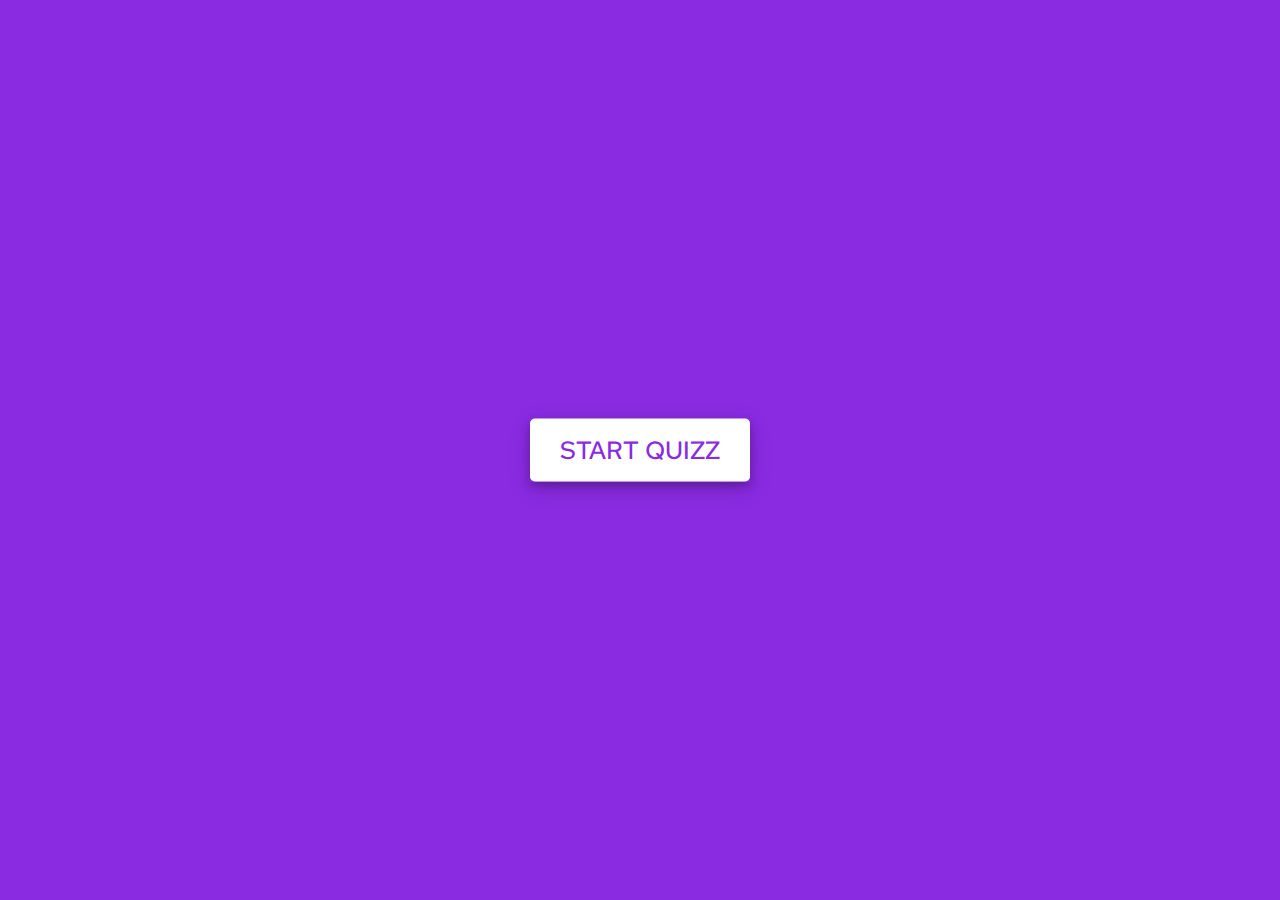
==== index.html @ 17cda279 "Version #1 - 45%" ====
<!DOCTYPE html>
<html lang="en">
<head>
    <meta charset="UTF-8">
    <meta name="viewport" content="width=device-width, initial-scale=1.0">
    <title>Fun Quizz - Are you a TRUE Cinephile?</title>
    <link rel="stylesheet" href="https://cdnjs.cloudflare.com/ajax/libs/font-awesome/5.15.3/css/all.min.css">
    <link rel="stylesheet" href="style.css">
</head>
<body>
    <!--START QUIZZ BUTTON-->
    <div class="start_btn"><button> START QUIZZ</button></div>
    <!--RULES BOX-->
    <div class="info_box">
        <div class="info-title"><span>Rules of the Quizz:</span></div>
        <div class="info-list">
            <div class="info">1. You will have only <span>15 seconds</span> per each question.</div>
            <div class="info">2. Rule...</div>
            <div class="info">3. Rule...</div>
            <div class="info">4. Rule...</div>
            <div class="info">5. Rule...</div>
        </div>
        <div class="buttons">
            <button class="quit"> Exit Quizz</button>
            <button class="restart"> Continue</button>
        </div>
    </div>

    <!--QUIZZ BOX-->
    <div class="quiz_box">
        <header>
            <div class="title">Unique Cinephile Quizz</div>
            <div class="timer">
                <div class="time_left_txt">Time Left</div>
                <div class="timer_sec">15</div>
            </div>
            <div class="time_line"></div>
        </header>
        <section>
            <div class="que_text">
                <!--INSERT PART OF JAVASCRIPT: QUESTIONS-->
            </div>
            <div class="option_list">
                <!--INSERT PART OF JAVASCRIPT: OPTIONS-->
            </div>
        </section>
        <!--FOOTER QUIZZ BOX-->
        <footer>
            <div class="total_que">
                <!--INSERT PART OF JAVASCRIPT: QUESTIOS COUNT NUMBER-->
            </div>
            <button class="next_btn"> Next Question</button>
        </footer>
    </div>

    <!--RESULTS BOX-->
    <div class="result_box">
        <div class="result_box">
            <div class="icon">
                <i class="fas fa-crown"></i>
            </div>
        <div class="complete_text"> You have finished the Cinephile Quizz!</div>
        <div class="score_text">
            <!--INSERT PART OF JAVASCRIPT: SCORE RESULT-->
        </div>
        <!--BUTTONS-->
        <div class="buttons">
            <button class="restart">Replay Quizz</button>
            <button class="quit">Quit Quizz</button>
        </div>
    </div>

</body>
</html>
---- style.css ----
/*IMPORTED GOOGLE FONT*/
@import url('https://fonts.googleapis.com/css2?family=Red+Hat+Text:ital,wght@0,300..700;1,300..700&display=swap');

*{
    margin: 0;
    padding: 0;
    box-sizing: border-box;
    font-family: "Red Hat Text";
}

body{
    background-color: blueviolet;
}

/*WHEN SELECTED (LIKE TO COPY)*/
::selection{
    color: white;
    background-color: rgb(72, 0, 121);
}

/*START BUTTON*/
.start_btn, 
.info_box,
.quiz_box,
.result_box {
    position: absolute;
    top: 50%;
    left: 50%;
    transform: translate(-50%, -50%);
    box-shadow: 0 4px 8px 0 rgba(0, 0, 0, 0.2), 
                0 6px 20px 0 rgba(0, 0, 0, 0.19);
}

.info_box.activeInfo,
.quiz_box.activeQuiz,
.result_box.activeResult{
    opacity: 1;
    z-index: 5;
    pointer-events: auto;
    transform: translate(-50%, -50%) scale(1);
}

.start_btn button{
    font-size: 25px;
    font-weight: 500;
    color: blueviolet;
    padding: 15px 30px;
    outline: none;
    border: none;
    border-radius: 5px;
    background: #fff;
    cursor: pointer;
}

/*INFO BOX*/

.info_box{
    width: 540px;
    background: #fff;
    border-radius: 5px;
    transform: translate(-50%, -50%) scale(0.9);
    opacity: 0;
    pointer-events: none;
    transition: all 0.3s ease;
}

.info_box .info-title{
    height: 60px;
    width: 100%;
    border-bottom: 1px solid lightgrey;
    display: flex;
    align-items: center;
    padding: 0 30px;
    border-radius: 5px 5px 0 0;
    font-size: 20px;
    font-weight: 600;
}

.info_box .info-list{
    padding: 15px 30px;
}

.info_box .info-list .info{
    margin: 5px 0;
    font-size: 17px;
}

.info_box .info-list .info span{
    font-weight: 600;
    color: #007bff;
}

.info_box .buttons{
    height: 60px;
    display: flex;
    align-items: center;
    justify-content: flex-end;
    padding: 0 30px;
    border-top: 1px solid lightgrey;
}

.info_box .buttons button{
    margin: 0 5px;
    height: 40px;
    width: 100px;
    font-size: 16px;
    font-weight: 500;
    cursor: pointer;
    border: none;
    outline: none;
    border-radius: 5px;
    border: 1px solid #ffffff;
    transition: all 0.3s ease;
}

/*QUIZZ MAIN BOX*/
.quiz_box{
    width: 550px;
    background: #fff;
    border-radius: 5px;
    transform: translate(-50%, -50%) scale(0.9);
    opacity: 0;
    pointer-events: none;
    transition: all 0.3s ease;
}

.quiz_box header{
    position: relative;
    z-index: 2;
    height: 70px;
    padding: 0 30px;
    background: #fff;
    border-radius: 5px 5px 0 0;
    display: flex;
    align-items: center;
    justify-content: space-between;
    box-shadow: 0px 3px 5px 1px rgba(0,0,0,0.1);
}

.quiz_box header .title{
    font-size: 20px;
    font-weight: 600;
}

.quiz_box header .timer{
    color: #004085;
    background: #cce5ff;
    border: 1px solid #b8daff;
    height: 45px;
    padding: 0 8px;
    border-radius: 5px;
    display: flex;
    align-items: center;
    justify-content: space-between;
    width: 145px;
}

.quiz_box header .timer .time_left_txt{
    font-weight: 400;
    font-size: 17px;
    user-select: none;
}

.quiz_box header .timer .timer_sec{
    font-size: 18px;
    font-weight: 500;
    height: 30px;
    width: 45px;
    color: #fff;
    border-radius: 5px;
    line-height: 30px;
    text-align: center;
    background: #343a40;
    border: 1px solid #343a40;
    user-select: none;
}

.quiz_box header .time_line{
    position: absolute;
    bottom: 0px;
    left: 0px;
    height: 3px;
    background: #993494;
}

/**SECTION*/

section{
    padding: 25px 30px 20px 30px;
    background: blueviolet;
}

section .que_text{
    font-size: 25px;
    font-weight: 600;
}

section .option_list{
    padding: 20px 0px;
    display: block;   
}

section .option_list .option{
    background: aliceblue;
    border: 1px solid #84c5fe;
    border-radius: 5px;
    padding: 8px 15px;
    font-size: 17px;
    margin-bottom: 15px;
    cursor: pointer;
    transition: all 0.3s ease;
    display: flex;
    align-items: center;
    justify-content: space-between;
}

section .option_list .option:last-child{
    margin-bottom: 0px;
}

section .option_list .option:hover{
    color: #004085;
    background: #cce5ff;
    border: 1px solid #b8daff;
}

section .option_list .option.correct{
    color: #155724;
    background: #d4edda;
    border: 1px solid #c3e6cb;
}

section .option_list .option.incorrect{
    color: #721c24;
    background: #f8d7da;
    border: 1px solid #f5c6cb;
}

section .option_list .option.disabled{
    pointer-events: none;
}

section .option_list .option .icon{
    height: 26px;
    width: 26px;
    border: 2px solid transparent;
    border-radius: 50%;
    text-align: center;
    font-size: 13px;
    pointer-events: none;
    transition: all 0.3s ease;
    line-height: 24px;
}

/*OPTION LIST*/
.option_list .option .icon.tick{
    color: #23903c;
    border-color: #23903c;
    background: #d4edda;
}

.option_list .option .icon.cross{
    color: #a42834;
    background: #f8d7da;
    border-color: #a42834;
}

/*FOOTER*/
footer{
    height: 60px;
    padding: 0 30px;
    display: flex;
    align-items: center;
    justify-content: space-between;
    border-top: 1px solid lightgrey;
}

footer .total_que span{
    display: flex;
    user-select: none;
}

footer .total_que span p{
    font-weight: 500;
    padding: 0 5px;
}

footer .total_que span p:first-child{
    padding-left: 0px;
}

footer button{
    height: 40px;
    padding: 0 13px;
    font-size: 18px;
    font-weight: 400;
    cursor: pointer;
    border: none;
    outline: none;
    color: #fff;
    border-radius: 5px;
    background: #007bff;
    border: 1px solid #007bff;
    line-height: 10px;
    opacity: 0;
    pointer-events: none;
    transform: scale(0.95);
    transition: all 0.3s ease;
}

footer button:hover{
    background: #0263ca;
}

footer button.show{
    opacity: 1;
    pointer-events: auto;
    transform: scale(1);
}

/*RESULT BOX*/
.result_box{
    background: #fff;
    border-radius: 5px;
    display: flex;
    padding: 25px 30px;
    width: 450px;
    align-items: center;
    flex-direction: column;
    justify-content: center;
    transform: translate(-50%, -50%) scale(0.9);
    opacity: 0;
    pointer-events: none;
    transition: all 0.3s ease;
}

.result_box .icon{
    font-size: 100px;
    color: #007bff;
    margin-bottom: 10px;
}

.result_box .complete_text{
    font-size: 20px;
    font-weight: 500;
}

.result_box .score_text span{
    display: flex;
    margin: 10px 0;
    font-size: 18px;
    font-weight: 500;
}

.result_box .score_text span p{
    padding: 0 4px;
    font-weight: 600;
}

.result_box .buttons{
    display: flex;
    margin: 20px 0;
}

.result_box .buttons button{
    margin: 0 10px;
    height: 45px;
    padding: 0 20px;
    font-size: 18px;
    font-weight: 500;
    cursor: pointer;
    border: none;
    outline: none;
    border-radius: 5px;
    border: 1px solid #007bff;
    transition: all 0.3s ease;
}

/*BUTTONS*/
.buttons button.restart{
    color: #fff;
    background: #007bff;
}

.buttons button.restart:hover{
    background: #0263ca;
}

.buttons button.quit{
    color: #007bff;
    background: #fff;
}

.buttons button.quit:hover{
    color: #fff;
    background: #007bff;
}
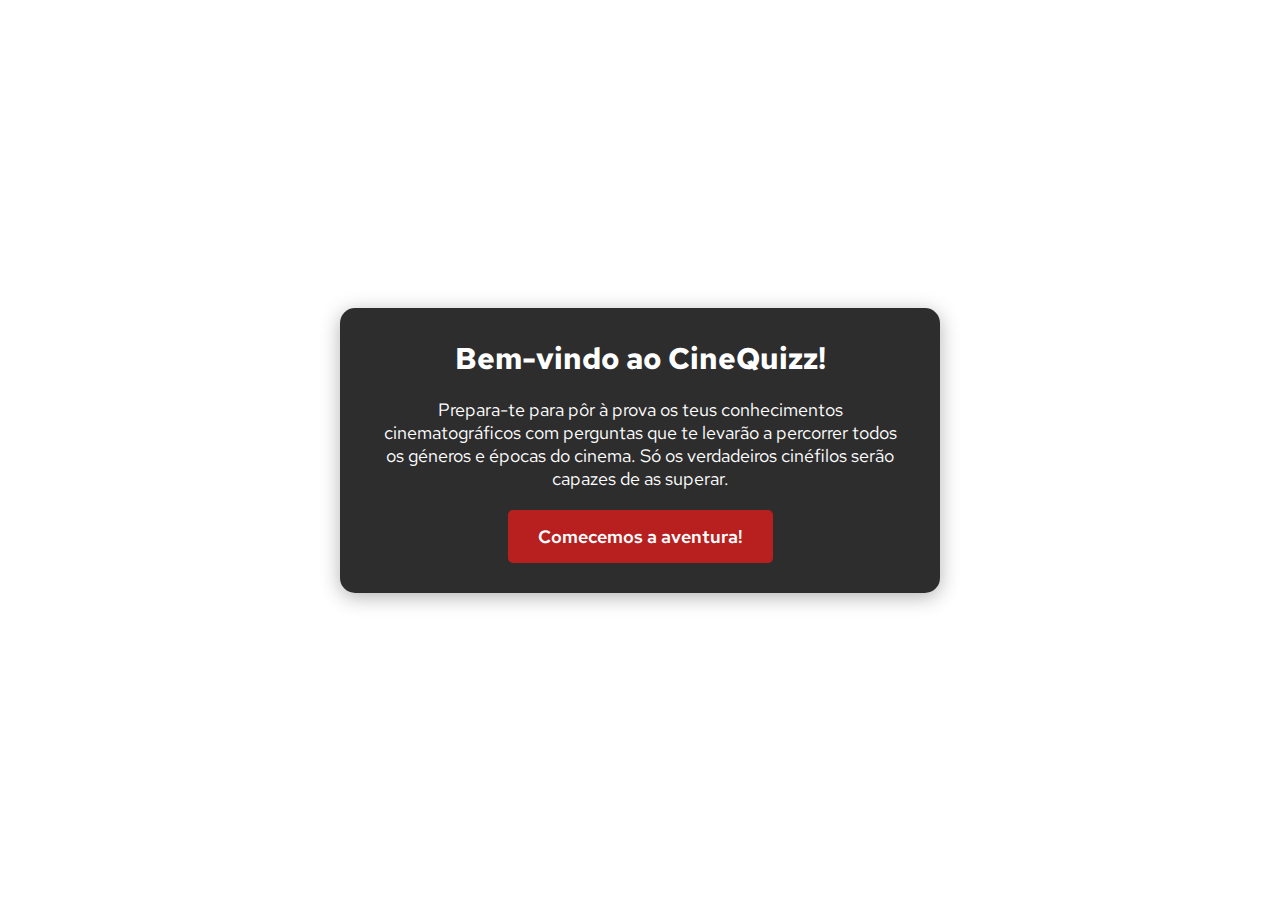
==== commit c853268a: "Version #10 - 90%" ====
--- a/index.html
+++ b/index.html
@@ -1,74 +1,23 @@
 <!DOCTYPE html>
-<html lang="en">
+<html lang="pt">
 <head>
     <meta charset="UTF-8">
     <meta name="viewport" content="width=device-width, initial-scale=1.0">
-    <title>Fun Quizz - Are you a TRUE Cinephile?</title>
-    <link rel="stylesheet" href="https://cdnjs.cloudflare.com/ajax/libs/font-awesome/5.15.3/css/all.min.css">
-    <link rel="stylesheet" href="style.css">
+    <title>CineQuizz - És um verdadeiro cinéfilo?</title>
+    <link rel="stylesheet" href="style2.css">
+    <link rel="icon" href="images/logo.png" type="image/png">
 </head>
 <body>
-    <!--START QUIZZ BUTTON-->
-    <div class="start_btn"><button> START QUIZZ</button></div>
-    <!--RULES BOX-->
-    <div class="info_box">
-        <div class="info-title"><span>Rules of the Quizz:</span></div>
-        <div class="info-list">
-            <div class="info">1. You will have only <span>15 seconds</span> per each question.</div>
-            <div class="info">2. Rule...</div>
-            <div class="info">3. Rule...</div>
-            <div class="info">4. Rule...</div>
-            <div class="info">5. Rule...</div>
-        </div>
-        <div class="buttons">
-            <button class="quit"> Exit Quizz</button>
-            <button class="restart"> Continue</button>
-        </div>
-    </div>
 
-    <!--QUIZZ BOX-->
-    <div class="quiz_box">
-        <header>
-            <div class="title">Unique Cinephile Quizz</div>
-            <div class="timer">
-                <div class="time_left_txt">Time Left</div>
-                <div class="timer_sec">15</div>
-            </div>
-            <div class="time_line"></div>
-        </header>
-        <section>
-            <div class="que_text">
-                <!--INSERT PART OF JAVASCRIPT: QUESTIONS-->
-            </div>
-            <div class="option_list">
-                <!--INSERT PART OF JAVASCRIPT: OPTIONS-->
-            </div>
-        </section>
-        <!--FOOTER QUIZZ BOX-->
-        <footer>
-            <div class="total_que">
-                <!--INSERT PART OF JAVASCRIPT: QUESTIOS COUNT NUMBER-->
-            </div>
-            <button class="next_btn"> Next Question</button>
-        </footer>
-    </div>
-
-    <!--RESULTS BOX-->
-    <div class="result_box">
-        <div class="result_box">
-            <div class="icon">
-                <i class="fas fa-crown"></i>
-            </div>
-        <div class="complete_text"> You have finished the Cinephile Quizz!</div>
-        <div class="score_text">
-            <!--INSERT PART OF JAVASCRIPT: SCORE RESULT-->
-        </div>
-        <!--BUTTONS-->
-        <div class="buttons">
-            <button class="restart">Replay Quizz</button>
-            <button class="quit">Quit Quizz</button>
-        </div>
+    <video autoplay muted loop id="background-video">
+        <source src="images/video_bg.mp4" type="video/mp4">
+    </video>
+    
+    <div class="container">
+        <header>Bem-vindo ao CineQuizz!</header>
+        <p>Prepara-te para pôr à prova os teus conhecimentos cinematográficos com perguntas que te levarão a percorrer todos os géneros e épocas do cinema. Só os verdadeiros cinéfilos serão capazes de as superar.</p>
+        <button class="real_start" onclick="window.location.href='quizz.html';">Comecemos a aventura!</button>
     </div>
 
 </body>
-</html>+</html>
--- a/style2.css
+++ b/style2.css
@@ -0,0 +1,117 @@
+/*IMPORTED GOOGLE FONT*/
+@import url('https://fonts.googleapis.com/css2?family=Red+Hat+Text:ital,wght@0,300..700;1,300..700&display=swap');
+
+* {
+    margin: 0;
+    padding: 0;
+    box-sizing: border-box;
+    font-family: "Red Hat Text";
+}
+
+body {
+    position: relative; 
+    height: 100vh;  
+    margin: 0;  
+    display: flex;
+    justify-content: center;
+    align-items: center;
+    flex-direction: column; 
+    text-align: center;
+}
+
+#background-video {
+    position: absolute;
+    top: 0;
+    left: 0;
+    width: 100%;
+    height: 100%;
+    object-fit: cover; 
+    z-index: -1; 
+}
+
+.container {
+    background-color: #000000d2; 
+    border-radius: 15px; 
+    padding: 30px 40px; 
+    box-shadow: 0 4px 20px rgba(0, 0, 0, 0.3); 
+    width: 90%; 
+    max-width: 600px; 
+    display: flex;
+    flex-direction: column;
+    justify-content: center;
+    align-items: center;
+    text-align: center;
+    position: relative; 
+}
+
+header {
+    font-size: 30px;
+    font-weight: 700;
+    color: #fff;
+    margin-bottom: 20px;
+}
+
+p {
+    font-size: 18px;
+    font-weight: 400;
+    color: #fff;
+    margin-bottom: 20px;
+}
+
+button {
+    font-size: 18px;
+    font-weight: 600;
+    color: #fff;
+    background-color: #B82020;
+    border: none;
+    padding: 15px 30px;
+    border-radius: 5px;
+    cursor: pointer;
+    transition: background-color 0.3s ease;
+}
+
+button:hover {
+    background-color: #fff;
+    color: #B82020;
+}
+
+@media (max-width: 768px) {
+    .container {
+        padding: 20px 30px; 
+        width: 85%;
+    }
+
+    header {
+        font-size: 24px; 
+    }
+
+    p {
+        font-size: 16px; 
+    }
+
+    button {
+        font-size: 16px; 
+        padding: 12px 25px; 
+    }
+}
+
+
+@media (max-width: 480px) {
+    .container {
+        padding: 15px 20px; 
+        width: 90%;
+    }
+
+    header {
+        font-size: 20px; 
+    }
+
+    p {
+        font-size: 14px; 
+    }
+
+    button {
+        font-size: 14px; 
+        padding: 10px 20px; 
+    }
+}